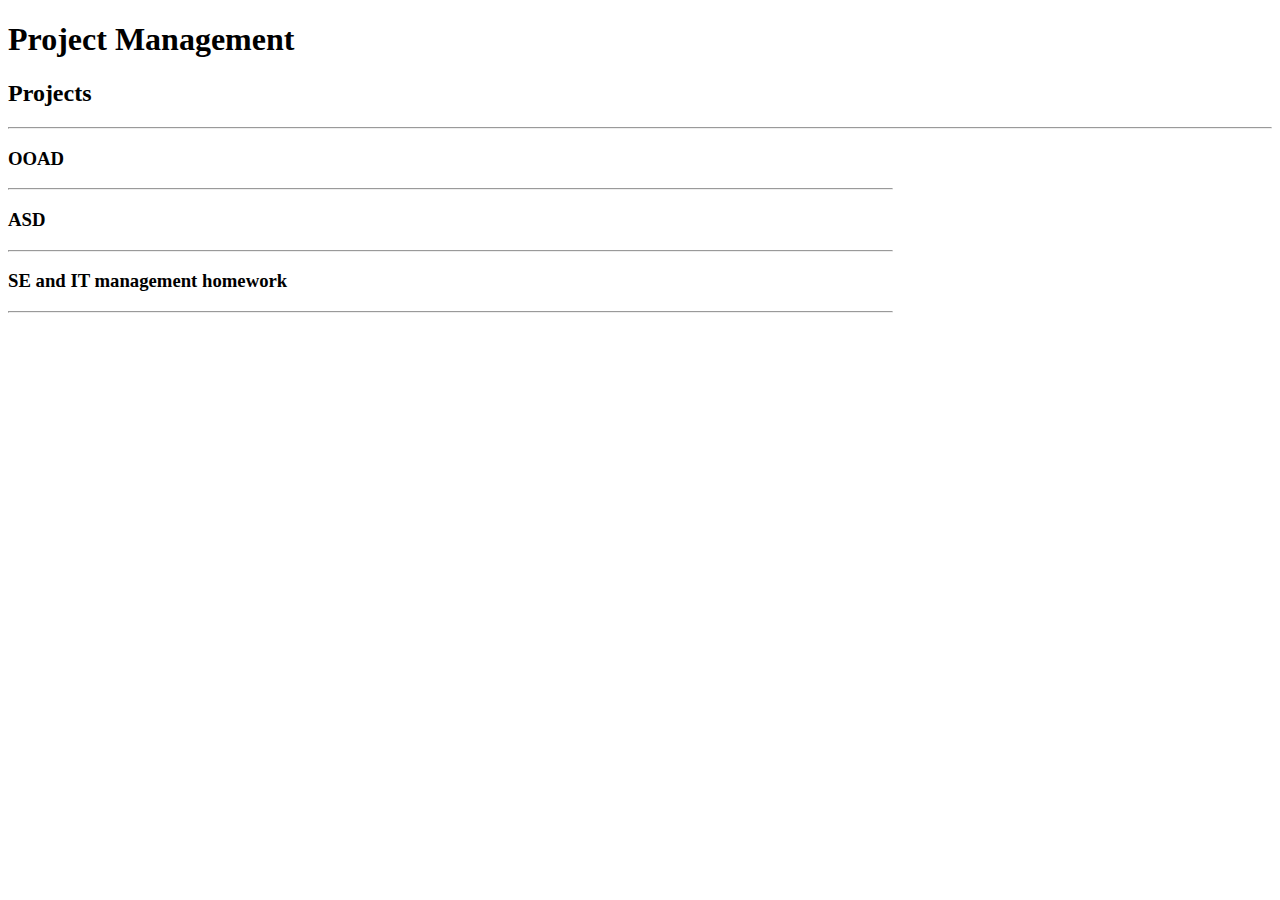
==== index.html @ 36cecf0a "first commit" ====
<!DOCTYPE html>
<html lang="en">
  <head>
    <meta charset="UTF-8" />
    <meta http-equiv="X-UA-Compatible" content="IE=edge" />
    <meta name="viewport" content="width=device-width, initial-scale=1.0" />
    <title>Project Management</title>
    <link rel="stylesheet" href="./styles.css" />
  </head>
  <body>
    <h1>Project Management</h1>

    <div id="root"></div>
		<h2 id="project-title">Projects</h2>
    <hr />

    <div class="project-card" id="project-card">
    </div>

		<div class="project-card" id="task-container">
    </div>

    <script type="text/javascript" src="./script.js"></script>
  </body>
</html>
---- styles.css ----
.project-card {
  display: block;
  width: 70%;
}

.task-card {
  display: inline;
}
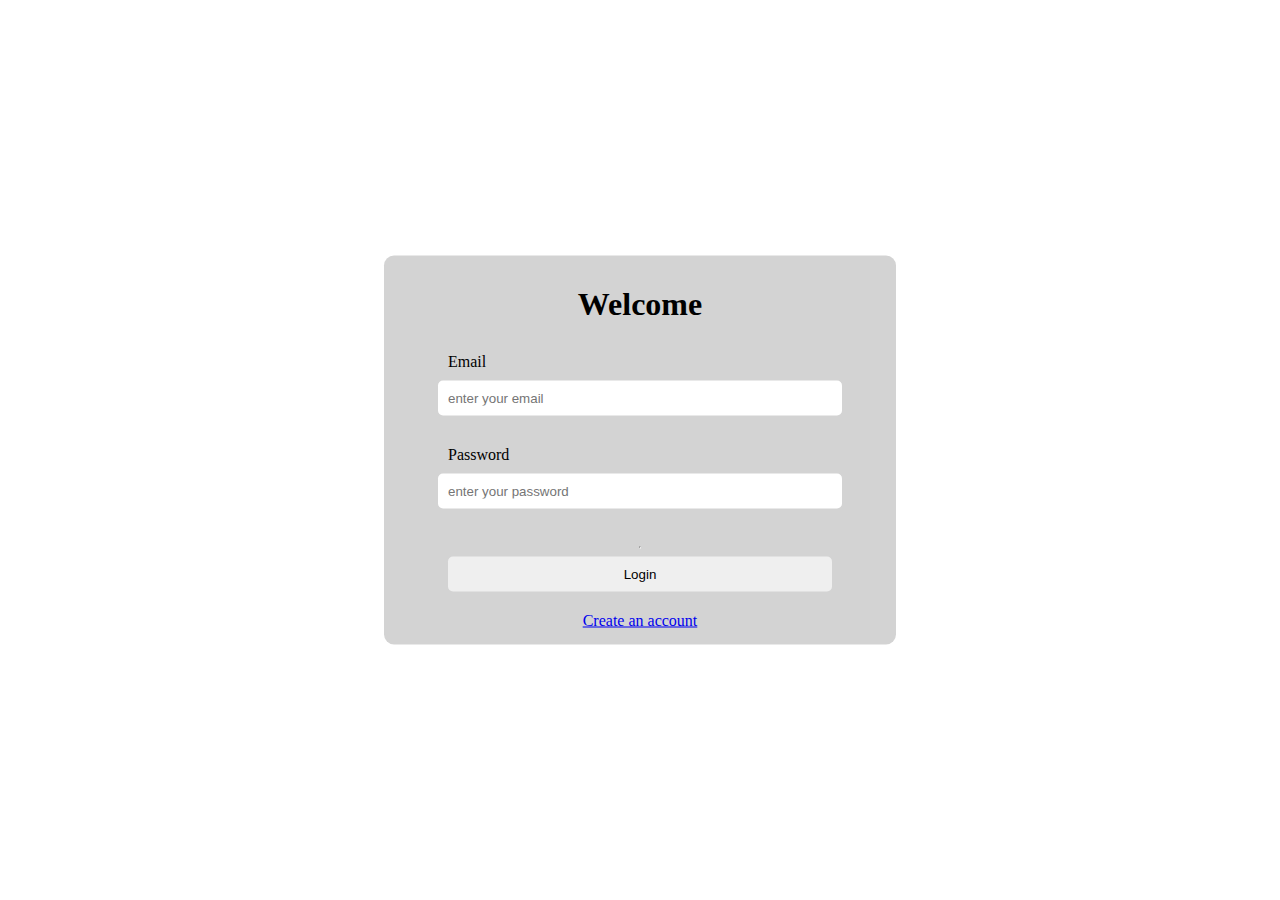
==== commit 4a56bd28: "first commit" ====
--- a/index.html
+++ b/index.html
@@ -5,21 +5,27 @@
     <meta http-equiv="X-UA-Compatible" content="IE=edge" />
     <meta name="viewport" content="width=device-width, initial-scale=1.0" />
     <title>Project Management</title>
-    <link rel="stylesheet" href="./styles.css" />
+    <link rel="stylesheet" href="./styles/styles.css" />
+    <!-- CSS only -->
+    <link
+      href="https://cdn.jsdelivr.net/npm/bootstrap@5.1.3/dist/css/bootstrap.min.css"
+      rel="stylesheet"
+      integrity="sha384-1BmE4kWBq78iYhFldvKuhfTAU6auU8tT94WrHftjDbrCEXSU1oBoqyl2QvZ6jIW3"
+      crossorigin="anonymous"
+    />
   </head>
   <body>
-    <h1>Project Management</h1>
-
-    <div id="root"></div>
-		<h2 id="project-title">Projects</h2>
-    <hr />
-
-    <div class="project-card" id="project-card">
-    </div>
-
-		<div class="project-card" id="task-container">
-    </div>
-
-    <script type="text/javascript" src="./script.js"></script>
+    <form class="input-card" action="./pages/main.html">
+      <h1>Welcome</h1>
+      <label for="email">Email</label>
+      <input id="email" type="email" placeholder="enter your email" />
+      <label for="password">Password</label>
+      <input id="password" type="password" placeholder="enter your password" />
+      <hr class="w-75 m-auto mb-4">
+      <button type="submit">
+        Login
+      </button>
+      <a href="./pages/register.html">Create an account</a>
+    </form>
   </body>
 </html>
--- a/styles/styles.css
+++ b/styles/styles.css
@@ -0,0 +1,85 @@
+* {
+}
+
+.project-card {
+  display: block;
+  width: 70%;
+}
+
+.task-card {
+  display: inline;
+}
+
+.input-card {
+  width: 40%;
+  display: flex;
+  flex-direction: column;
+  align-self: center;
+  justify-content: space-between;
+
+  background-color: lightgrey;
+  border-radius: 10px;
+
+  margin: 0;
+  position: absolute;
+  top: 50%;
+  left: 50%;
+  -ms-transform: translate(-50%, -50%);
+  transform: translate(-50%, -50%);
+}
+
+.input-card > input {
+  width: 75%;
+  border: none;
+  border-radius: 5px;
+  padding: 10px;
+  margin: 0px auto 30px auto;
+}
+
+.input-card > label {
+  width: 75%;
+  border: none;
+  border-radius: 5px;
+  padding: 0 0 10px 0;
+  margin: 0px auto ;
+}
+
+a {
+  border: none;
+  border-radius: 5px;
+  padding: 10px;
+  margin: -20px auto 5px auto;
+}
+
+input,
+button {
+  border: none;
+  border-radius: 5px;
+  padding: 10px;
+  margin: 0px auto 30px auto;
+}
+
+button {
+  width: 75%;
+}
+
+.input-card > button {
+  width: 75%;
+  border: none;
+  border-radius: 5px;
+  padding: 10px;
+  margin: 0px auto 30px auto;
+}
+
+input:first-child {
+  margin: 30px auto;
+  /* margin: 0 0 30px 0; */
+}
+
+button:hover {
+  background-color: #fff;
+}
+
+.input-card > h1 {
+  margin: 30px auto;
+}
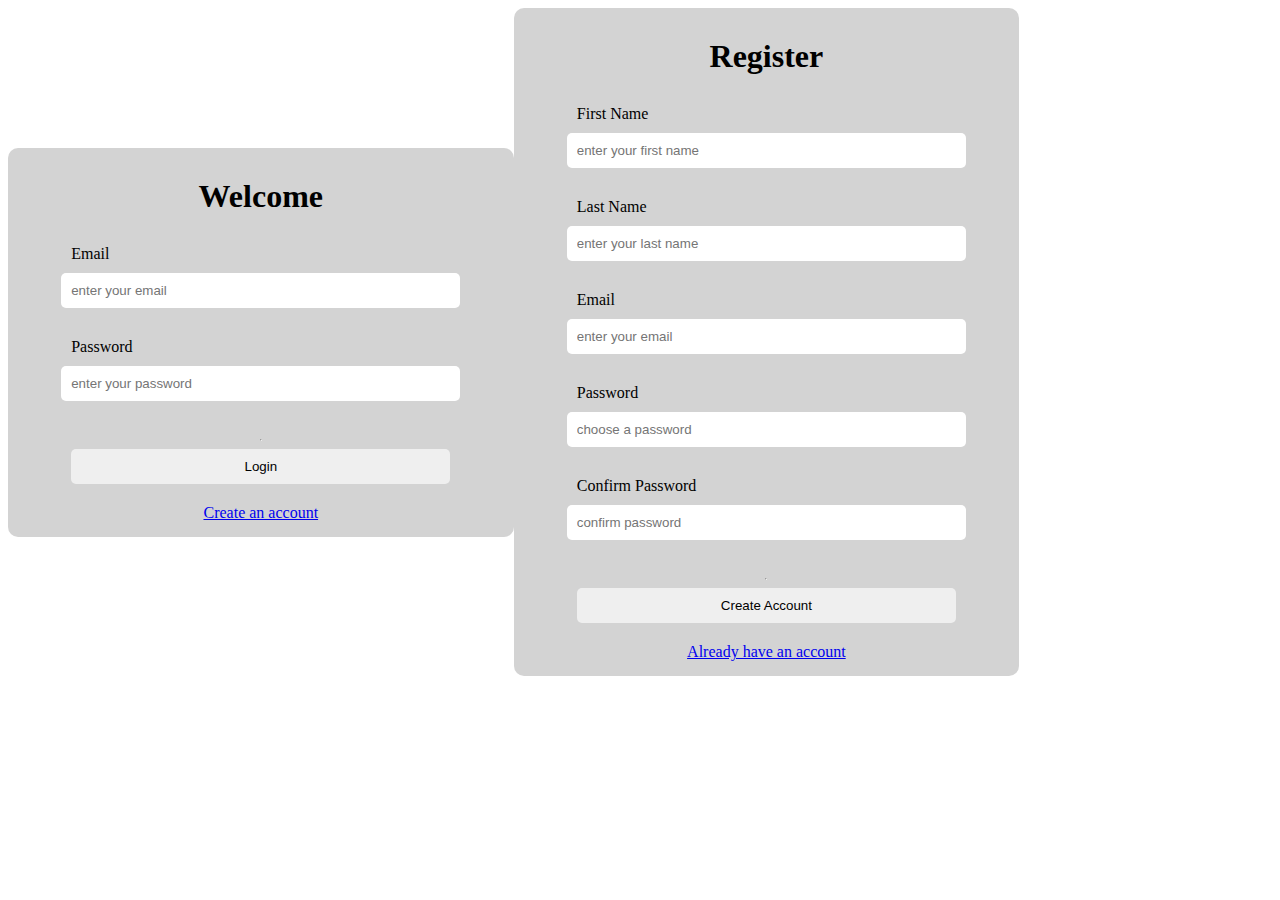
==== commit 81fb4933: "add login" ====
--- a/index.html
+++ b/index.html
@@ -15,17 +15,50 @@
     />
   </head>
   <body>
-    <form class="input-card" action="./pages/main.html">
-      <h1>Welcome</h1>
-      <label for="email">Email</label>
-      <input id="email" type="email" placeholder="enter your email" />
-      <label for="password">Password</label>
-      <input id="password" type="password" placeholder="enter your password" />
-      <hr class="w-75 m-auto mb-4">
-      <button type="submit">
-        Login
-      </button>
-      <a href="./pages/register.html">Create an account</a>
-    </form>
+    <div class="main-page">
+      <form class="input-card" action="./pages/main.html">
+        <h1>Welcome</h1>
+        <label for="login-email">Email</label>
+        <input id="login-email" type="email" placeholder="enter your email" />
+        <label for="login-password">Password</label>
+        <input
+          id="login-password"
+          type="password"
+          placeholder="enter your password"
+        />
+        <hr class="w-75 m-auto mb-4" />
+        <button type="submit" id="login-btn">Login</button>
+        <a href="./pages/register.html">Create an account</a>
+      </form>
+
+      <form class="input-card">
+        <h1>Register</h1>
+
+        <label for="firstname">First Name</label>
+        <input id="firstname" type="text" placeholder="enter your first name" />
+
+        <label for="lastname">Last Name</label>
+        <input id="lastname" type="text" placeholder="enter your last name" />
+
+        <label for="reg-email">Email</label>
+        <input id="reg-email" type="email" placeholder="enter your email" />
+
+        <label for="reg-password">Password</label>
+        <input id="reg-password" type="password" placeholder="choose a password" />
+
+        <label for="confirm-password">Confirm Password</label>
+        <input
+          id="confirm-password"
+          type="password"
+          placeholder="confirm password"
+        />
+        <hr class="w-75 m-auto mb-4" />
+
+        <button type="button" id="create-user">Create Account</button>
+        <a href="../index.html">Already have an account</a>
+      </form>
+    </div>
+
+    <script type="text/javascript" src="./scripts/register.js"></script>
   </body>
 </html>
--- a/styles/styles.css
+++ b/styles/styles.css
@@ -6,12 +6,19 @@
   width: 70%;
 }
 
+.main-page {
+  display: flex;
+  flex-direction: row;
+  align-content: flex-start;
+}
+
 .task-card {
   display: inline;
 }
 
 .input-card {
   width: 40%;
+  height: 80%;
   display: flex;
   flex-direction: column;
   align-self: center;
@@ -20,12 +27,12 @@
   background-color: lightgrey;
   border-radius: 10px;
 
-  margin: 0;
-  position: absolute;
+  /* margin: 0; */
+  /* position: absolute;
   top: 50%;
   left: 50%;
   -ms-transform: translate(-50%, -50%);
-  transform: translate(-50%, -50%);
+  transform: translate(-50%, -50%); */
 }
 
 .input-card > input {
